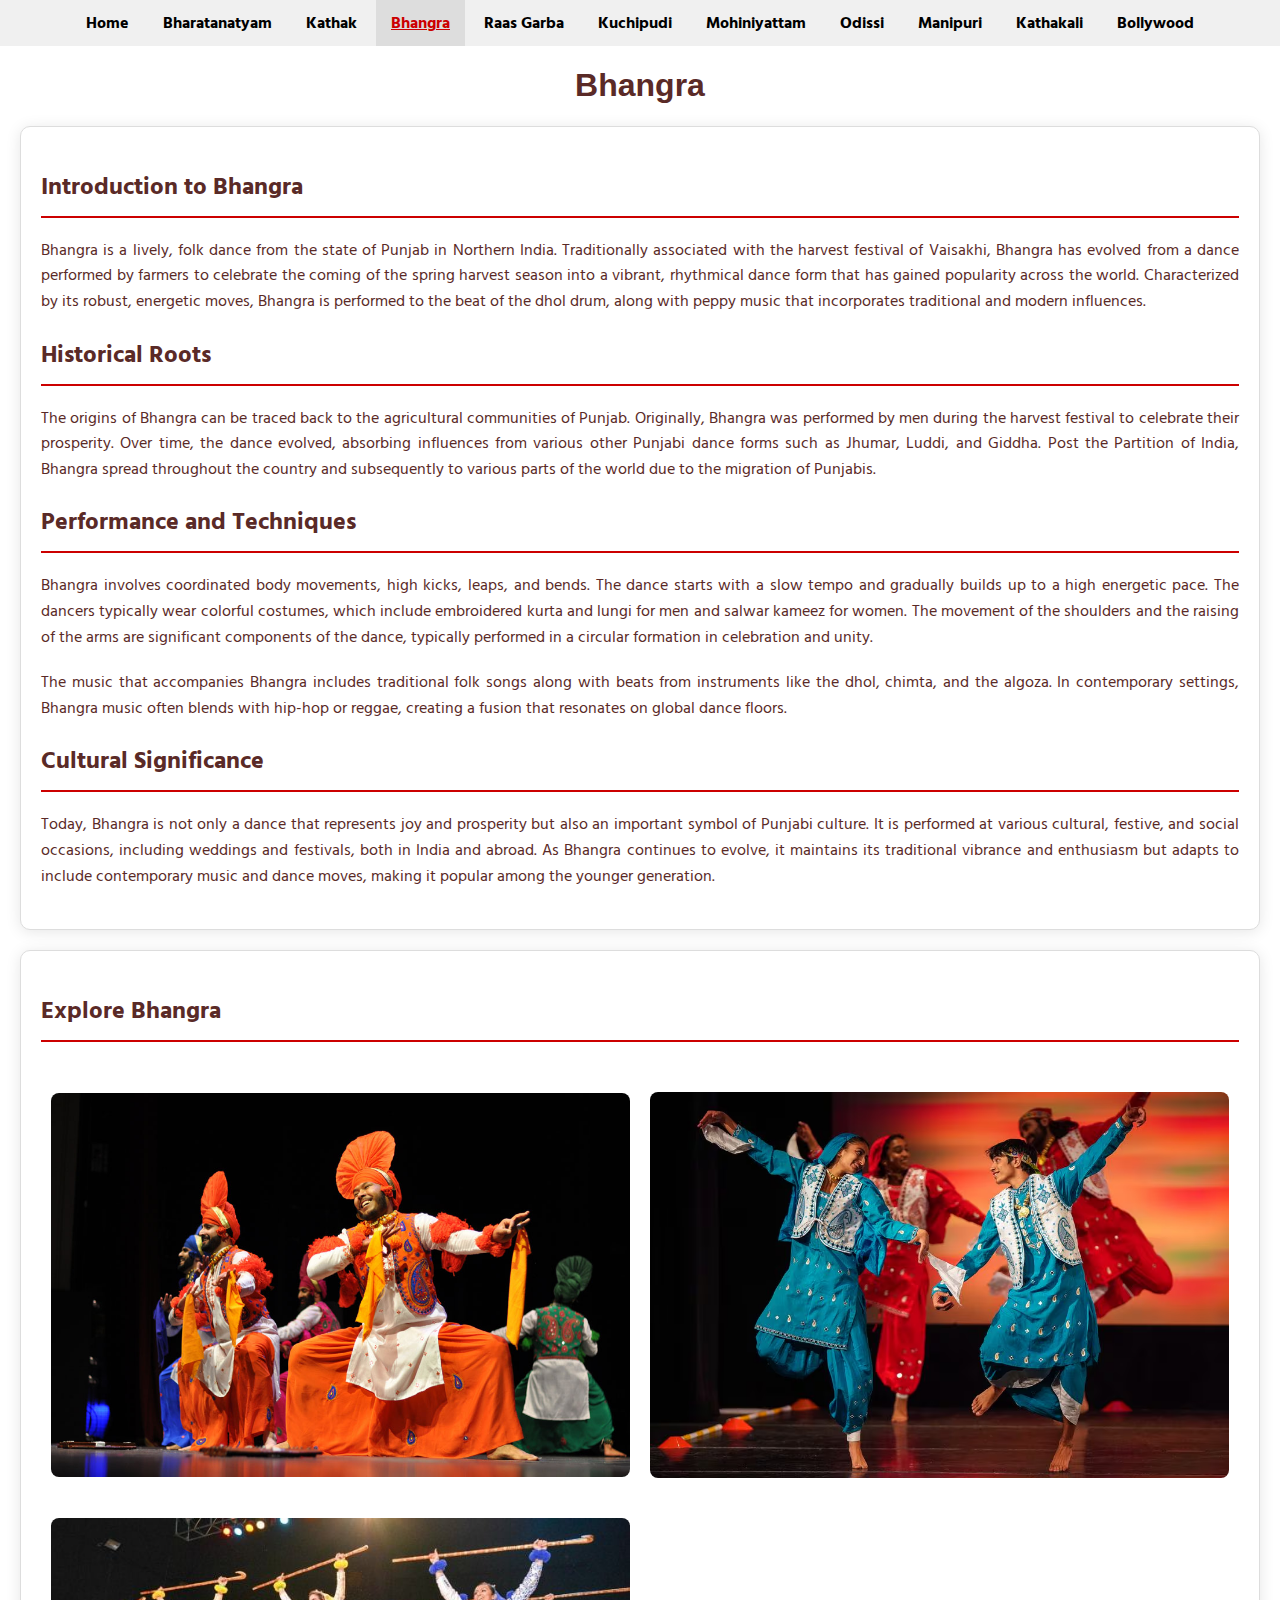
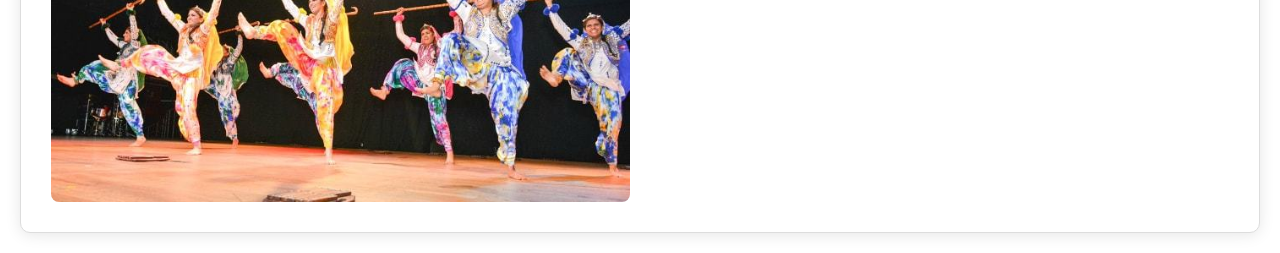
==== bhangra.html @ 6cabc454 "Add files via upload" ====
<!DOCTYPE html>
<html lang="en">
<head>
<meta charset="UTF-8">
<meta name="viewport" content="width=device-width, initial-scale=1.0">
<link href="https://fonts.cdnfonts.com/css/samarkan" rel="stylesheet">
<link rel="preconnect" href="https://fonts.googleapis.com">
<link rel="preconnect" href="https://fonts.gstatic.com" crossorigin>
<link href="https://fonts.googleapis.com/css2?family=Hind+Siliguri:wght@300;400;500;600;700&display=swap" rel="stylesheet">
<title>Bhangra - Indian Dance</title>
<link rel="stylesheet" href="css/danceStyle.css">
</head>
<body>
<header>
  <nav>
    <ul>
      <li><a href="index.html">Home</a></li>
      <li><a href="bharatanatyam.html">Bharatanatyam</a></li>
      <li><a href="kathak.html">Kathak</a></li>
      <li><a href="bhangra.html" class="active">Bhangra</a></li>
      <li><a href="raasgarba.html">Raas Garba</a></li>
      <li><a href="kuchipudi.html">Kuchipudi</a></li>
      <li><a href="mohiniyattam.html">Mohiniyattam</a></li>
      <li><a href="odissi.html">Odissi</a></li>
      <li><a href="manipuri.html">Manipuri</a></li>
      <li><a href="kathakali.html">Kathakali</a></li>
      <li><a href="bollywood.html">Bollywood</a></li>
    </ul>
  </nav>
  <h1>Bhangra</h1>
</header>
<main>
  <section class="content-section introduction">
    <h2>Introduction to Bhangra</h2>
    <p>
      Bhangra is a lively, folk dance from the state of Punjab in Northern India. Traditionally associated with the harvest festival of Vaisakhi, Bhangra has evolved from a dance performed by farmers to celebrate the coming of the spring harvest season into a vibrant, rhythmical dance form that has gained popularity across the world. Characterized by its robust, energetic moves, Bhangra is performed to the beat of the dhol drum, along with peppy music that incorporates traditional and modern influences.
    </p>

    <h2>Historical Roots</h2>
    <p>
      The origins of Bhangra can be traced back to the agricultural communities of Punjab. Originally, Bhangra was performed by men during the harvest festival to celebrate their prosperity. Over time, the dance evolved, absorbing influences from various other Punjabi dance forms such as Jhumar, Luddi, and Giddha. Post the Partition of India, Bhangra spread throughout the country and subsequently to various parts of the world due to the migration of Punjabis.
    </p>

    <h2>Performance and Techniques</h2>
    <p>
      Bhangra involves coordinated body movements, high kicks, leaps, and bends. The dance starts with a slow tempo and gradually builds up to a high energetic pace. The dancers typically wear colorful costumes, which include embroidered kurta and lungi for men and salwar kameez for women. The movement of the shoulders and the raising of the arms are significant components of the dance, typically performed in a circular formation in celebration and unity.
    </p>
    <p>
      The music that accompanies Bhangra includes traditional folk songs along with beats from instruments like the dhol, chimta, and the algoza. In contemporary settings, Bhangra music often blends with hip-hop or reggae, creating a fusion that resonates on global dance floors.
    </p>

    <h2>Cultural Significance</h2>
    <p>
      Today, Bhangra is not only a dance that represents joy and prosperity but also an important symbol of Punjabi culture. It is performed at various cultural, festive, and social occasions, including weddings and festivals, both in India and abroad. As Bhangra continues to evolve, it maintains its traditional vibrance and enthusiasm but adapts to include contemporary music and dance moves, making it popular among the younger generation.
    </p>
</section>

  <section class="content-section media">
    <h2>Explore Bhangra</h2>
    <div class="media-grid">
    <img src="images/b1.jpeg" alt="Bhangra Performance" class="media-img">
    <img src="images/b2.avif" alt="Bhangra Dancers" class="media-img">
    <img src="images/b3.jpeg" alt="Bhangra with Stick" class="media-img">
    <iframe width="560" height="315" src="https://www.youtube.com/embed/LU_gAfOS7uQ" title="YouTube video player" frameborder="0" allow="accelerometer; autoplay; clipboard-write; encrypted-media; gyroscope; picture-in-picture" allowfullscreen></iframe>
  </div>
  </section>
</main>
</body>
</html>
---- css/danceStyle.css ----
@import url('https://fonts.cdnfonts.com/css/samarkan');
nav ul {
    list-style-type: none;
    padding: 0;
    background-color: #f0f0f0;
    text-align: center;
    margin: 0;
}

nav li {
    display: inline;
}

nav li a {
    display: inline-block;
    padding: 10px 15px;
    text-decoration: none;
    color: black;
    font-weight: bold;
}

nav li a:hover, nav li a.active {
    background-color: #ddd;
    text-decoration: underline;
}

nav li a.active {
    color: #c00;
}

h1 {
    font-family: 'Samarkan', Arial, sans-serif; 
    text-align: center; 
}

body {
    font-family: "Hind Siliguri", sans-serif; 
    margin: 0;
    padding: 0;
    background-position: center;
    background-repeat: no-repeat;
    background-size: cover;
    background-attachment: fixed;
    color: #5a2a27; 
}

h2 {
    color: #460B2F;
    margin: 20px 0;
}

.content-section {
    box-shadow: 0 2px 15px rgba(0,0,0,0.1);
    border-radius: 10px;
    border: 1px solid #ddd;
    margin: 20px;
    padding: 20px;
    background: white; 
    transition: all 0.3s ease-in-out;
}

.content-section:hover {
    transform: translateY(-5px);
    box-shadow: 0 4px 20px rgba(0,0,0,0.2);
}


.content-section h2 {
    border-bottom: 2px solid #c00;
    padding-bottom: 10px;
    color: #5a2a27; 
}


p {
    line-height: 1.6; 
    text-align: justify; 
    margin-bottom: 20px;
}


.content-section img,
.content-section iframe {
    width: 100%; 
    border-radius: 8px; 
    margin-top: 20px;
}

.media-grid {
    display: grid;
    grid-template-columns: repeat(2, 1fr); 
    grid-gap: 20px; 
    padding: 10px; 
    align-items: center; 
    justify-items: center; 
}

.media-grid img, 
.media-grid iframe {
    width: 100%; 
    height: auto; 
    border-radius: 8px; 
}

@media(prefers-reduced-motion: reduce) {
    *, *::before, *::after {
        animation-duration: 0.001ms !important;
        animation-iteration-count: 1 !important; 
        transition-duration: 0.001ms !important;
        scroll-behavior: auto !important;
    }
}

@media (max-width: 600px) {
    .media-grid {
        grid-template-columns: 1fr; 
    }
}
@media (max-width: 768px) {
    .content-section {
        margin: 10px;
    }

    h1, h2 {
        font-size: larger;
    }
}
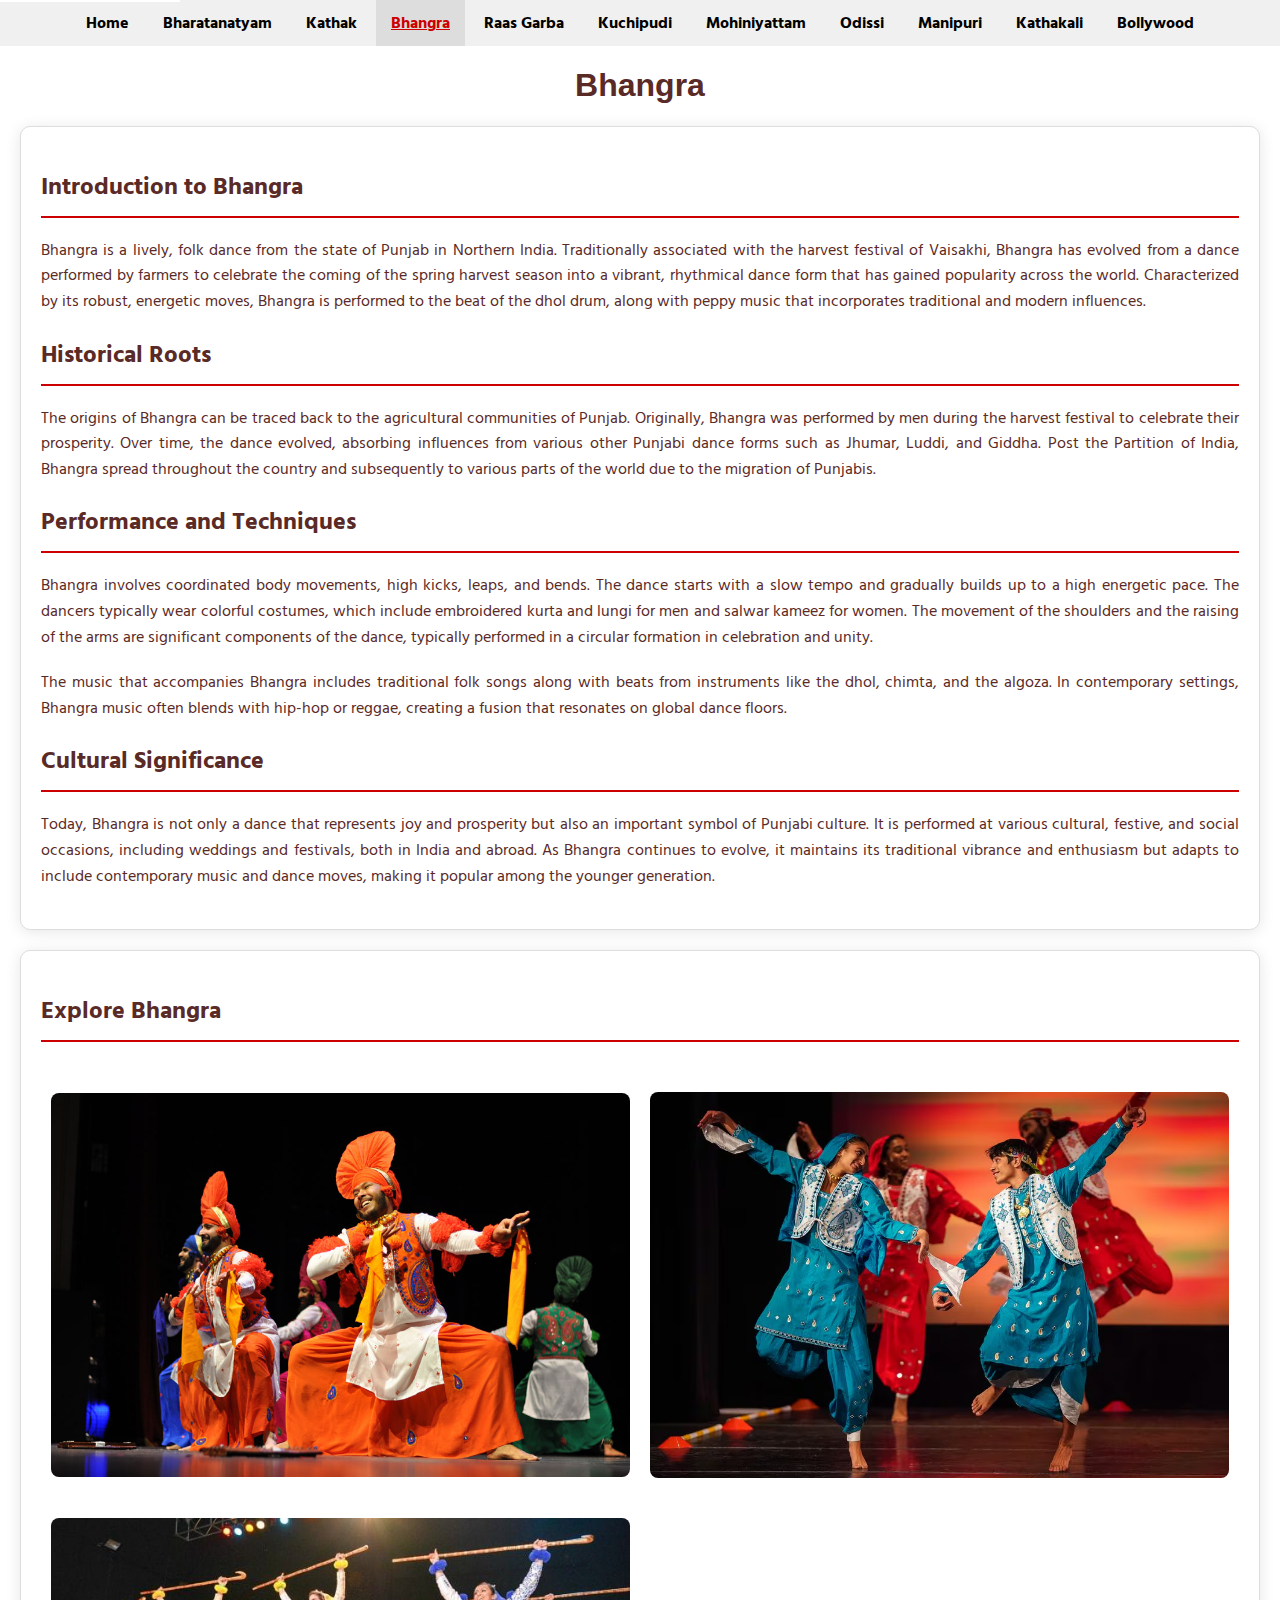
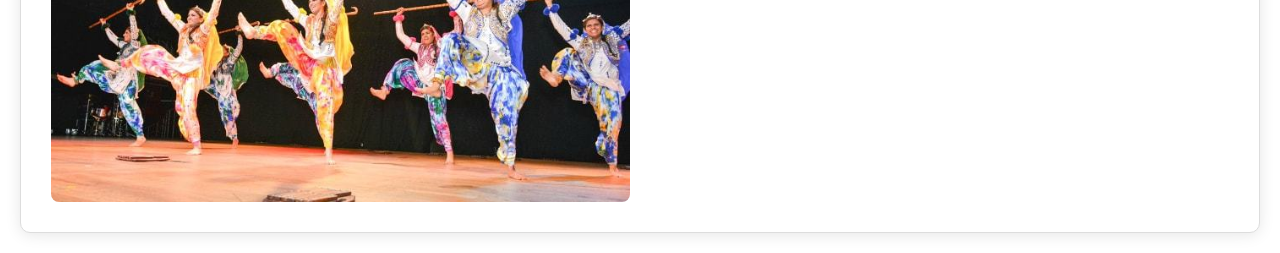
==== commit 45935478: "f" ====
--- a/bhangra.html
+++ b/bhangra.html
@@ -9,8 +9,14 @@
 <link href="https://fonts.googleapis.com/css2?family=Hind+Siliguri:wght@300;400;500;600;700&display=swap" rel="stylesheet">
 <title>Bhangra - Indian Dance</title>
 <link rel="stylesheet" href="css/danceStyle.css">
+<style>
+  iframe {
+      border: none; 
+  }
+</style>
 </head>
 <body>
+  <a href="#maincontent" class="skip-link">Skip to Main Content</a>
 <header>
   <nav>
     <ul>
@@ -29,7 +35,7 @@
   </nav>
   <h1>Bhangra</h1>
 </header>
-<main>
+<main id="maincontent">
   <section class="content-section introduction">
     <h2>Introduction to Bhangra</h2>
     <p>
@@ -61,7 +67,7 @@
     <img src="images/b1.jpeg" alt="Bhangra Performance" class="media-img">
     <img src="images/b2.avif" alt="Bhangra Dancers" class="media-img">
     <img src="images/b3.jpeg" alt="Bhangra with Stick" class="media-img">
-    <iframe width="560" height="315" src="https://www.youtube.com/embed/LU_gAfOS7uQ" title="YouTube video player" frameborder="0" allow="accelerometer; autoplay; clipboard-write; encrypted-media; gyroscope; picture-in-picture" allowfullscreen></iframe>
+    <iframe width="560" height="315" src="https://www.youtube.com/embed/LU_gAfOS7uQ" title="YouTube video player"  allow="accelerometer; autoplay; clipboard-write; encrypted-media; gyroscope; picture-in-picture" allowfullscreen></iframe>
   </div>
   </section>
 </main>
--- a/css/danceStyle.css
+++ b/css/danceStyle.css
@@ -1,4 +1,22 @@
 @import url('https://fonts.cdnfonts.com/css/samarkan');
+.skip-link {
+    position: absolute;
+    top: -40px;
+    left: 0;
+    background-color: #fff;
+    color: #000;
+    padding: 8px 16px;
+    z-index: 100;
+    transition: top 0.3s;
+}
+
+.skip-link:focus {
+    top: 10px;
+}
+a:focus, button:focus, input:focus {
+    outline: 3px dashed #c00;
+    outline-offset: 3px;
+}
 nav ul {
     list-style-type: none;
     padding: 0;
@@ -100,8 +118,13 @@
     width: 100%; 
     height: auto; 
     border-radius: 8px; 
+    /*border-color: #9A031E;*/
 }
 
+iframe {
+    border: 0; 
+
+  }
 @media(prefers-reduced-motion: reduce) {
     *, *::before, *::after {
         animation-duration: 0.001ms !important;
